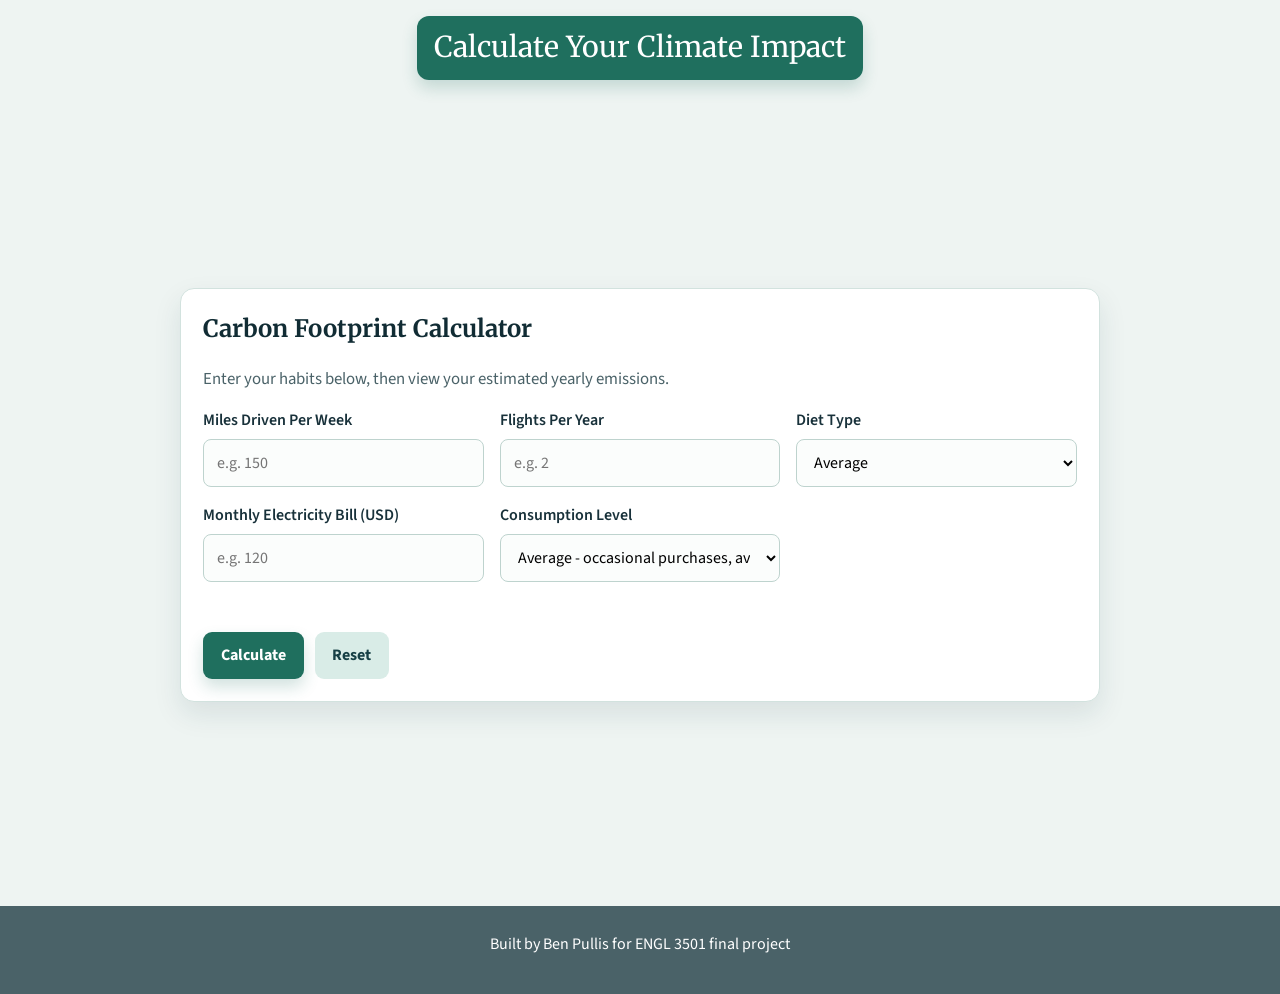
==== calculator.html @ a5f61511 "rough draft" ====
<!DOCTYPE html>
<html lang="en">
<head>
  <meta charset="UTF-8" />
  <meta name="viewport" content="width=device-width, initial-scale=1.0" />
  <title>Climate Calculator</title>
  <link rel="preconnect" href="https://fonts.googleapis.com" />
  <link rel="preconnect" href="https://fonts.gstatic.com" crossorigin />
  <link
    href="https://fonts.googleapis.com/css2?family=Source+Sans+3:wght@400;600;700&family=Merriweather:wght@700&display=swap"
    rel="stylesheet"
  />
  <link rel="stylesheet" href="style.css" />
</head>
<body>
  <header class="site-header">
    <a class="site-title-btn" href="index.html">Calculate Your Climate Impact</a>
  </header>

  <main class="page-shell calc-layout">
    <section class="card form-card">
      <h1>Carbon Footprint Calculator</h1>
      <p class="subtitle">Enter your habits below, then view your estimated yearly emissions.</p>

      <form id="climate-form" novalidate>
        <div class="grid">
          <div class="input-group">
            <label for="milesPerWeek">Miles Driven Per Week</label>
            <input type="number" id="milesPerWeek" min="0" step="1" placeholder="e.g. 150" />
          </div>

          <div class="input-group">
            <label for="flightsPerYear">Flights Per Year</label>
            <input type="number" id="flightsPerYear" min="0" step="1" placeholder="e.g. 2" />
          </div>

          <div class="input-group">
            <label for="dietType">Diet Type</label>
            <select id="dietType">
              <option value="meat-heavy">Meat-Heavy</option>
              <option value="average" selected>Average</option>
              <option value="vegetarian">Vegetarian</option>
              <option value="vegan">Vegan</option>
            </select>
          </div>

          <div class="input-group">
            <label for="electricityBill">Monthly Electricity Bill (USD)</label>
            <input type="number" id="electricityBill" min="0" step="0.01" placeholder="e.g. 120" />
          </div>

          <div class="input-group">
            <label for="consumptionLevel">Consumption Level</label>
            <select id="consumptionLevel">
              <option value="low">Low - rarely buys new items, reuses often</option>
              <option value="average" selected>Average - occasional purchases, average person</option>
              <option value="high">High - frequent shopping, lots of deliveries</option>
            </select>
          </div>
        </div>

        <p id="formError" class="error-message" role="alert" aria-live="polite"></p>

        <div class="button-row">
          <button type="submit" class="btn btn-primary">Calculate</button>
          <button type="button" id="resetBtn" class="btn btn-secondary">Reset</button>
        </div>
      </form>
    </section>
  </main>

  <footer class="footer">
    <p>Built by Ben Pullis for ENGL 3501 final project</p>
  </footer>

  <script src="script.js"></script>
</body>
</html>
---- style.css ----
:root {
  --bg: #eef4f2;
  --panel: #ffffff;
  --primary: #1f6f5e;
  --primary-hover: #195b4d;
  --secondary: #d9ece7;
  --text: #18313a;
  --muted: #4a6268;
  --border: #d2e2de;
  --shadow: 0 12px 28px rgba(19, 58, 67, 0.1);
}

* {
  box-sizing: border-box;
}

body {
  margin: 0;
  min-height: 100vh;
  font-family: "Source Sans 3", sans-serif;
  color: var(--text);
  background-color: var(--bg);
  line-height: 1.5;
}

.site-header {
  width: min(1050px, 92%);
  margin: 1rem auto 0;
  text-align: center;
}

.site-title-btn {
  display: inline-block;
  text-decoration: none;
  font-family: "Merriweather", serif;
  font-size: clamp(1.2rem, 2.5vw, 1.8rem);
  color: #ffffff;
  background: var(--primary);
  border-radius: 12px;
  padding: 0.65rem 1.05rem;
  box-shadow: 0 8px 16px rgba(31, 111, 94, 0.2);
  transition: background-color 0.2s ease, transform 0.15s ease;
}

.site-title-btn:hover {
  background: var(--primary-hover);
  transform: translateY(-1px);
}

h1,
h2,
h3 {
  margin-top: 0;
  color: #112c34;
}

h1,
h2 {
  font-family: "Merriweather", serif;
}

.page-shell {
  width: min(1050px, 92%);
  margin: 0 auto;
  min-height: calc(100vh - 74px);
  padding: 1.25rem 0 1rem;
}

.home-subtitle {
  text-align: center;
  margin-top: 0.25rem;
}

.home-layout {
  display: grid;
  grid-template-rows: auto 1fr auto;
  gap: 1rem;
}

.calc-layout,
.results-layout {
  display: flex;
  align-items: center;
  justify-content: center;
}

.top-title {
  text-align: center;
  padding-top: 0.5rem;
}

.top-title h1 {
  margin-bottom: 0.35rem;
  font-size: clamp(1.9rem, 4vw, 2.9rem);
}

.subtitle {
  margin: 0;
  color: var(--muted);
  font-size: 1.05rem;
}

.center-panel {
  place-self: start center;
  width: min(760px, 100%);
}

.intro-copy {
  display: flex;
  flex-direction: column;
  gap: 1rem;
  text-align: left;
}

.intro-copy p {
  margin: 0;
}

.bottom-action {
  display: flex;
  justify-content: center;
  padding-bottom: 0.6rem;
}

.card {
  background: var(--panel);
  border: 1px solid var(--border);
  border-radius: 14px;
  padding: 1.4rem;
  box-shadow: var(--shadow);
}

.form-card,
.results-card {
  width: min(920px, 100%);
}

.grid {
  display: grid;
  gap: 1rem;
  grid-template-columns: repeat(auto-fit, minmax(220px, 1fr));
  margin-top: 1rem;
}

.input-group label {
  display: block;
  margin-bottom: 0.4rem;
  font-weight: 600;
}

.input-group input,
.input-group select {
  width: 100%;
  padding: 0.7rem 0.8rem;
  border: 1px solid #bed3ce;
  border-radius: 8px;
  font: inherit;
  background: #fbfdfc;
}

.input-group input:focus,
.input-group select:focus {
  outline: 3px solid rgba(31, 111, 94, 0.18);
  border-color: var(--primary);
}

.button-row {
  display: flex;
  gap: 0.7rem;
  margin-top: 1rem;
  flex-wrap: wrap;
}

.center-row {
  justify-content: center;
}

.btn {
  border: none;
  border-radius: 9px;
  padding: 0.72rem 1.1rem;
  font: inherit;
  font-weight: 700;
  text-decoration: none;
  display: inline-flex;
  align-items: center;
  justify-content: center;
  cursor: pointer;
  transition: transform 0.15s ease, background-color 0.2s ease, box-shadow 0.2s ease;
}

.btn:hover {
  transform: translateY(-1px);
}

.btn:active {
  transform: translateY(0);
}

.btn-primary {
  background: var(--primary);
  color: #fff;
  box-shadow: 0 8px 16px rgba(31, 111, 94, 0.2);
}

.btn-primary:hover {
  background: var(--primary-hover);
}

.btn-secondary {
  background: var(--secondary);
  color: #163f45;
}

.btn-secondary:hover {
  background: #c7e2db;
}

.error-message {
  min-height: 1.4rem;
  margin: 0.7rem 0 0;
  color: #b42318;
  font-weight: 600;
}

.result-total {
  font-size: 1.2rem;
  font-weight: 700;
  margin-bottom: 0.35rem;
}

#totalOutput {
  color: var(--primary);
}

.result-note {
  color: var(--muted);
  margin-top: 0;
}

.results-grid {
  margin-top: 1rem;
  display: grid;
  gap: 1rem;
  grid-template-columns: repeat(auto-fit, minmax(250px, 1fr));
}

.bar-row {
  grid-template-columns: 1fr;
}

.full-width {
  width: 100%;
}

.chart-card,
.suggestions-box,
.method-note,
.missing-data {
  border: 1px solid var(--border);
  border-radius: 12px;
  padding: 1rem;
  background: #fbfdfc;
}

.suggestions-box,
.method-note {
  margin-top: 1rem;
}

.suggestions-box ul,
.method-list {
  margin: 0;
  padding-left: 1.2rem;
}

.footer {
  text-align: center;
  background-color:#4a6268;
  color: white;
  padding: 0.6rem 0 1.4rem;
}

.hidden {
  display: none;
}

@media (max-width: 640px) {
  .page-shell {
    padding-top: 1rem;
  }

  .card {
    padding: 1.05rem;
  }
}
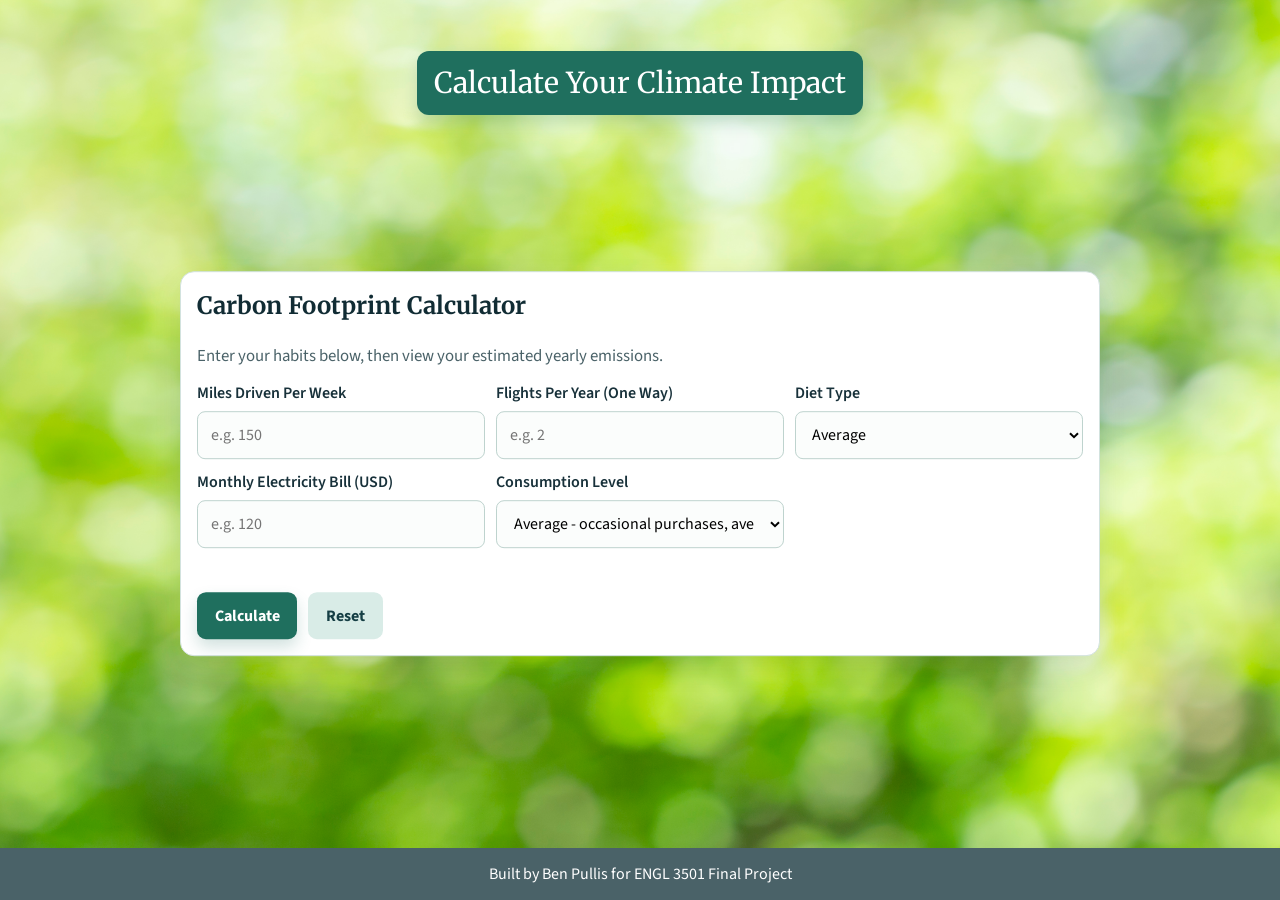
==== commit fef268bd: "Lots of improvements. Still a lot left" ====
--- a/calculator.html
+++ b/calculator.html
@@ -12,7 +12,7 @@
   />
   <link rel="stylesheet" href="style.css" />
 </head>
-<body>
+<body class="calc-page">
   <header class="site-header">
     <a class="site-title-btn" href="index.html">Calculate Your Climate Impact</a>
   </header>
@@ -30,7 +30,7 @@
           </div>
 
           <div class="input-group">
-            <label for="flightsPerYear">Flights Per Year</label>
+            <label for="flightsPerYear">Flights Per Year (One Way)</label>
             <input type="number" id="flightsPerYear" min="0" step="1" placeholder="e.g. 2" />
           </div>
 
@@ -70,7 +70,7 @@
   </main>
 
   <footer class="footer">
-    <p>Built by Ben Pullis for ENGL 3501 final project</p>
+    <p>Built by Ben Pullis for ENGL 3501 Final Project</p>
   </footer>
 
   <script src="script.js"></script>
--- a/style.css
+++ b/style.css
@@ -20,6 +20,11 @@
   font-family: "Source Sans 3", sans-serif;
   color: var(--text);
   background-color: var(--bg);
+  background-image: url("background.jpg");
+  background-size: cover;
+  background-position: center;
+  background-repeat: no-repeat;
+  background-attachment: fixed;
   line-height: 1.5;
 }
 
@@ -122,6 +127,83 @@
   padding-bottom: 0.6rem;
 }
 
+.home-page {
+  height: 100vh;
+  overflow: hidden;
+  display: grid;
+  grid-template-rows: auto 1fr auto;
+}
+
+.home-page .intro-copy {
+  font-size: 1.2rem;
+}
+
+
+.home-page .site-header {
+  margin-top: clamp(3.2rem, 5vh, 7rem);
+}
+
+.home-page .page-shell {
+  min-height: 0;
+  height: 100%;
+  padding: clamp(0.7rem, 2vh, 1.5rem) 0 0.6rem;
+}
+
+.home-page .home-layout {
+  min-height: 100%;
+}
+
+.home-page .center-panel {
+  place-self: start center;
+  margin-top: 4vh;
+}
+
+.home-page .bottom-action {
+  align-self: end;
+  padding-bottom: 2.0rem;
+}
+
+.calc-page {
+  height: 100vh;
+  overflow: hidden;
+  display: grid;
+  grid-template-rows: auto 1fr auto;
+}
+
+.calc-page .site-header {
+  margin-top: clamp(3.2rem, 5vh, 7rem);
+}
+
+.calc-page .page-shell {
+  min-height: 0;
+  height: 100%;
+  padding: clamp(0.55rem, 1.4vh, 1rem) 0 0.5rem;
+}
+
+.calc-page .calc-layout {
+  height: 100%;
+  align-items: center;
+  justify-content: center;
+}
+
+.calc-page .form-card {
+  padding: 1rem;
+  transform: translateY(-2.2vh);
+}
+
+.calc-page .grid {
+  margin-top: 0.7rem;
+  gap: 0.65rem;
+}
+
+.calc-page .button-row {
+  margin-top: 0.65rem;
+}
+
+.calc-page .footer {
+  align-self: end;
+}
+
 .card {
   background: var(--panel);
   border: 1px solid var(--border);
@@ -133,6 +215,10 @@
 .form-card,
 .results-card {
   width: min(920px, 100%);
+}
+
+.results-card {
+  margin-bottom: 1.25rem;
 }
 
 .grid {
@@ -276,9 +362,14 @@
 
 .footer {
   text-align: center;
-  background-color:#4a6268;
+  background-color: #4a6268;
   color: white;
-  padding: 0.6rem 0 1.4rem;
+  padding: 1rem 0;
+}
+
+.footer p {
+  margin: 0;
+  line-height: 1.25;
 }
 
 .hidden {
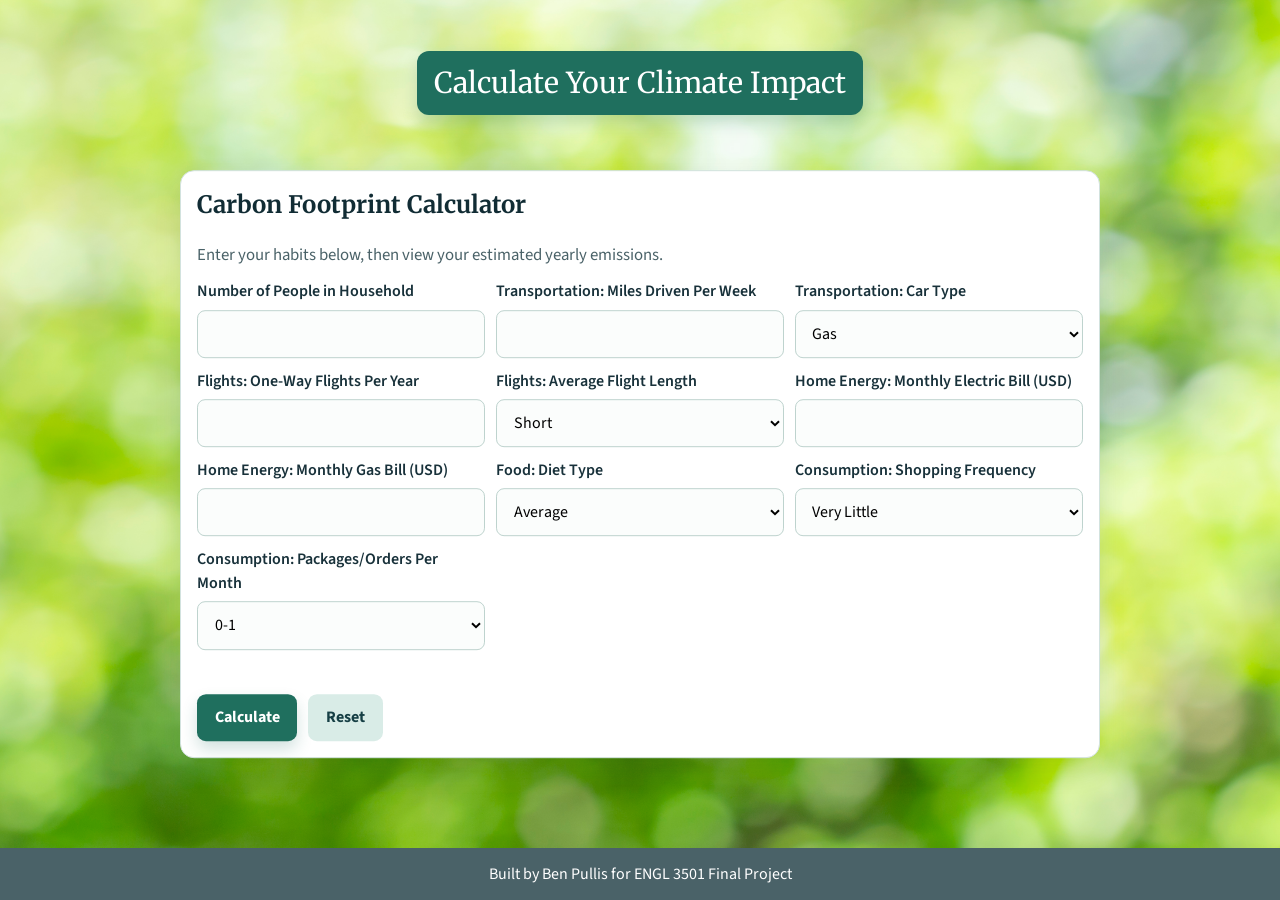
==== commit ba2a06af: "done" ====
--- a/calculator.html
+++ b/calculator.html
@@ -24,37 +24,78 @@
 
       <form id="climate-form" novalidate>
         <div class="grid">
+
           <div class="input-group">
-            <label for="milesPerWeek">Miles Driven Per Week</label>
-            <input type="number" id="milesPerWeek" min="0" step="1" placeholder="e.g. 150" />
+            <label for="householdSize">Number of People in Household</label>
+            <input type="number" id="householdSize" min="1" step="1" />
+          </div>
+          
+          <div class="input-group">
+            <label for="milesPerWeek">Transportation: Miles Driven Per Week</label>
+            <input type="number" id="milesPerWeek" min="0" step="1" />
           </div>
 
           <div class="input-group">
-            <label for="flightsPerYear">Flights Per Year (One Way)</label>
-            <input type="number" id="flightsPerYear" min="0" step="1" placeholder="e.g. 2" />
-          </div>
-
-          <div class="input-group">
-            <label for="dietType">Diet Type</label>
-            <select id="dietType">
-              <option value="meat-heavy">Meat-Heavy</option>
-              <option value="average" selected>Average</option>
-              <option value="vegetarian">Vegetarian</option>
-              <option value="vegan">Vegan</option>
+            <label for="carType">Transportation: Car Type</label>
+            <select id="carType">
+              <option value="gas" >Gas</option>
+              <option value="hybrid">Hybrid</option>
+              <option value="electric">Electric</option>
+              <option value="none">None</option>
             </select>
           </div>
 
           <div class="input-group">
-            <label for="electricityBill">Monthly Electricity Bill (USD)</label>
-            <input type="number" id="electricityBill" min="0" step="0.01" placeholder="e.g. 120" />
+            <label for="flightsPerYear">Flights: One-Way Flights Per Year</label>
+            <input type="number" id="flightsPerYear" min="0" step="1"  />
           </div>
 
           <div class="input-group">
-            <label for="consumptionLevel">Consumption Level</label>
-            <select id="consumptionLevel">
-              <option value="low">Low - rarely buys new items, reuses often</option>
-              <option value="average" selected>Average - occasional purchases, average person</option>
-              <option value="high">High - frequent shopping, lots of deliveries</option>
+            <label for="flightLength">Flights: Average Flight Length</label>
+            <select id="flightLength">
+              <option value="short">Short</option>
+              <option value="medium" >Medium</option>
+              <option value="long">Long</option>
+            </select>
+          </div>
+
+          <div class="input-group">
+            <label for="electricityBill">Home Energy: Monthly Electric Bill (USD)</label>
+            <input type="number" id="electricityBill" min="0" step="0.01" />
+          </div>
+
+          <div class="input-group">
+            <label for="gasBill">Home Energy: Monthly Gas Bill (USD)</label>
+            <input type="number" id="gasBill" min="0" step="0.01" />
+          </div>
+
+          <div class="input-group">
+            <label for="dietType">Food: Diet Type</label>
+            <select id="dietType">
+              <option value="average" >Average</option>
+              <option value="vegan">Vegan</option>
+              <option value="vegetarian">Vegetarian</option>
+              <option value="high_meat">High Meat</option>
+            </select>
+          </div>
+
+          <div class="input-group">
+            <label for="shoppingFrequency">Consumption: Shopping Frequency</label>
+            <select id="shoppingFrequency">
+              <option value="very_little">Very Little</option>
+              <option value="occasionally" >Occasionally</option>
+              <option value="regularly">Regularly</option>
+              <option value="frequently">Frequently</option>
+            </select>
+          </div>
+
+          <div class="input-group">
+            <label for="packagesPerMonth">Consumption: Packages/Orders Per Month</label>
+            <select id="packagesPerMonth">
+              <option value="0_1">0-1</option>
+              <option value="2_5" >2-5</option>
+              <option value="6_10">6-10</option>
+              <option value="11_plus">11+</option>
             </select>
           </div>
         </div>
